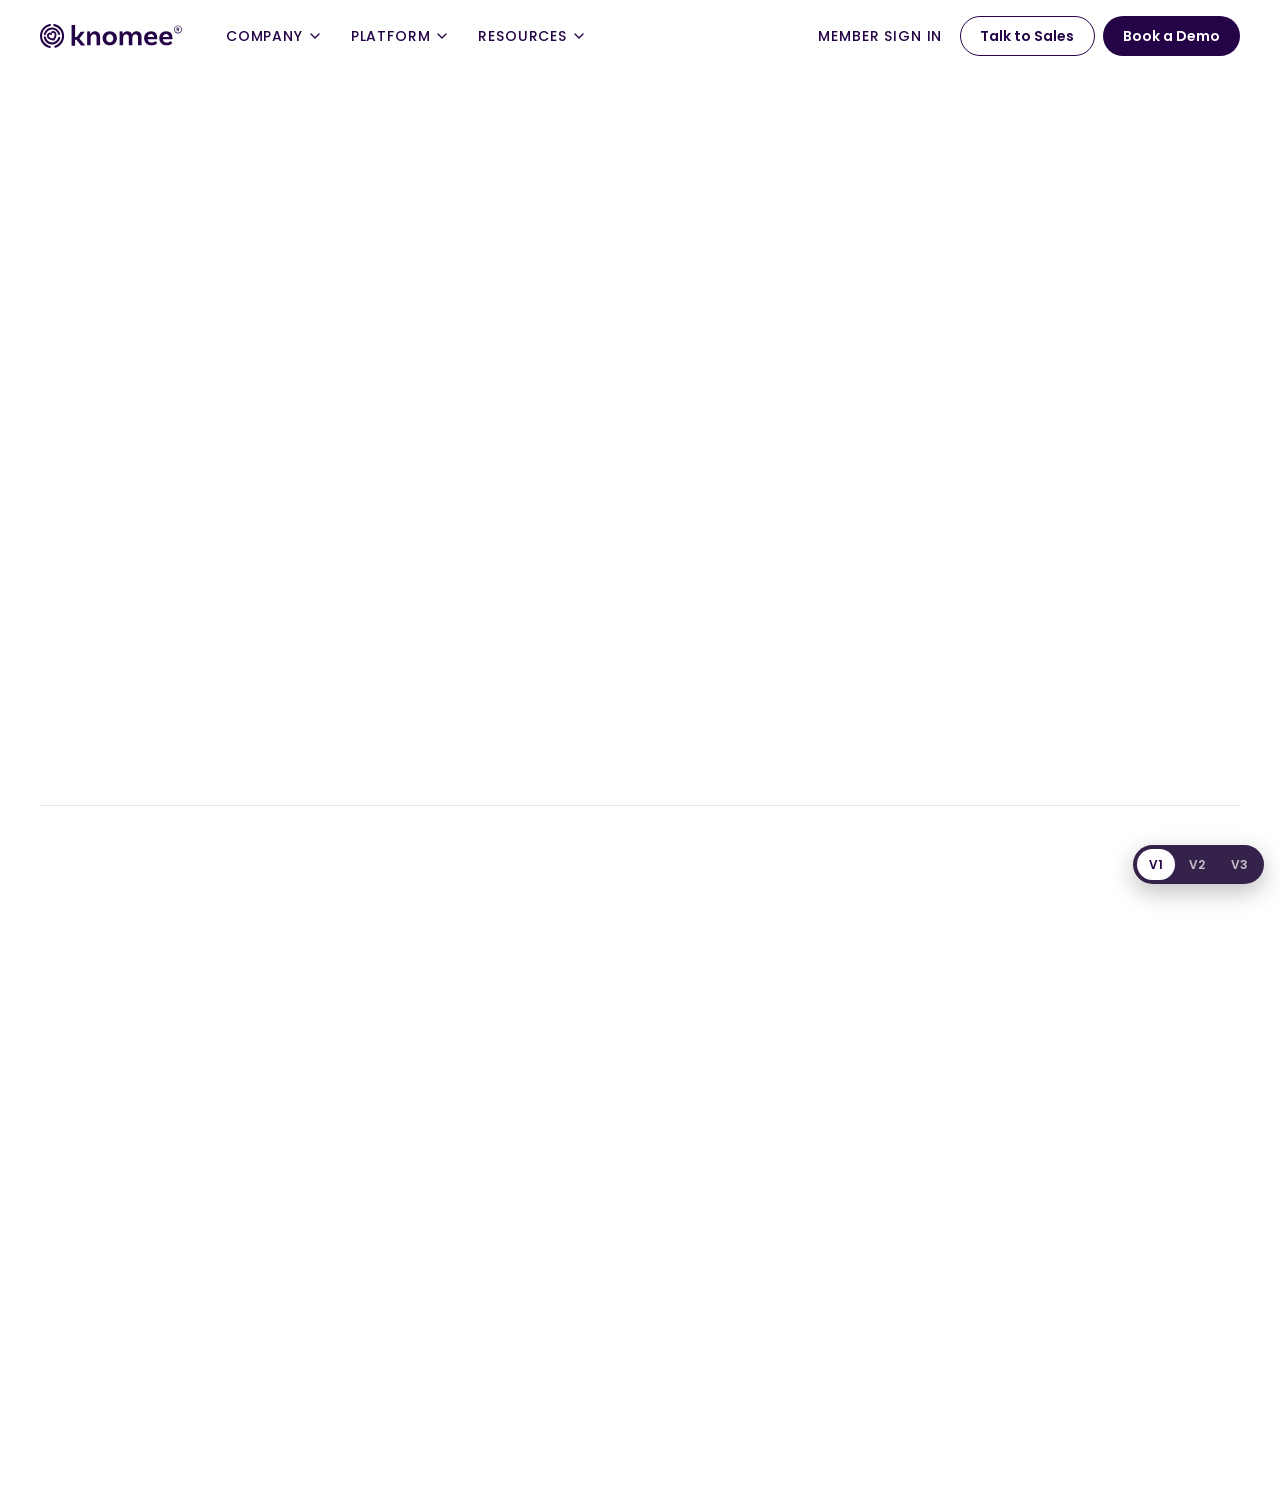
==== index.html @ 18f5febc "Three homepage directions built on the live knomee.com content V1 leads with the site's video and an" ====
<!doctype html>
<html lang="en">
<head>
  <meta charset="utf-8">
  <meta http-equiv="refresh" content="0; url=v1/">
  <title>Knomee</title>
  <link rel="canonical" href="v1/">
</head>
<body></body>
</html>
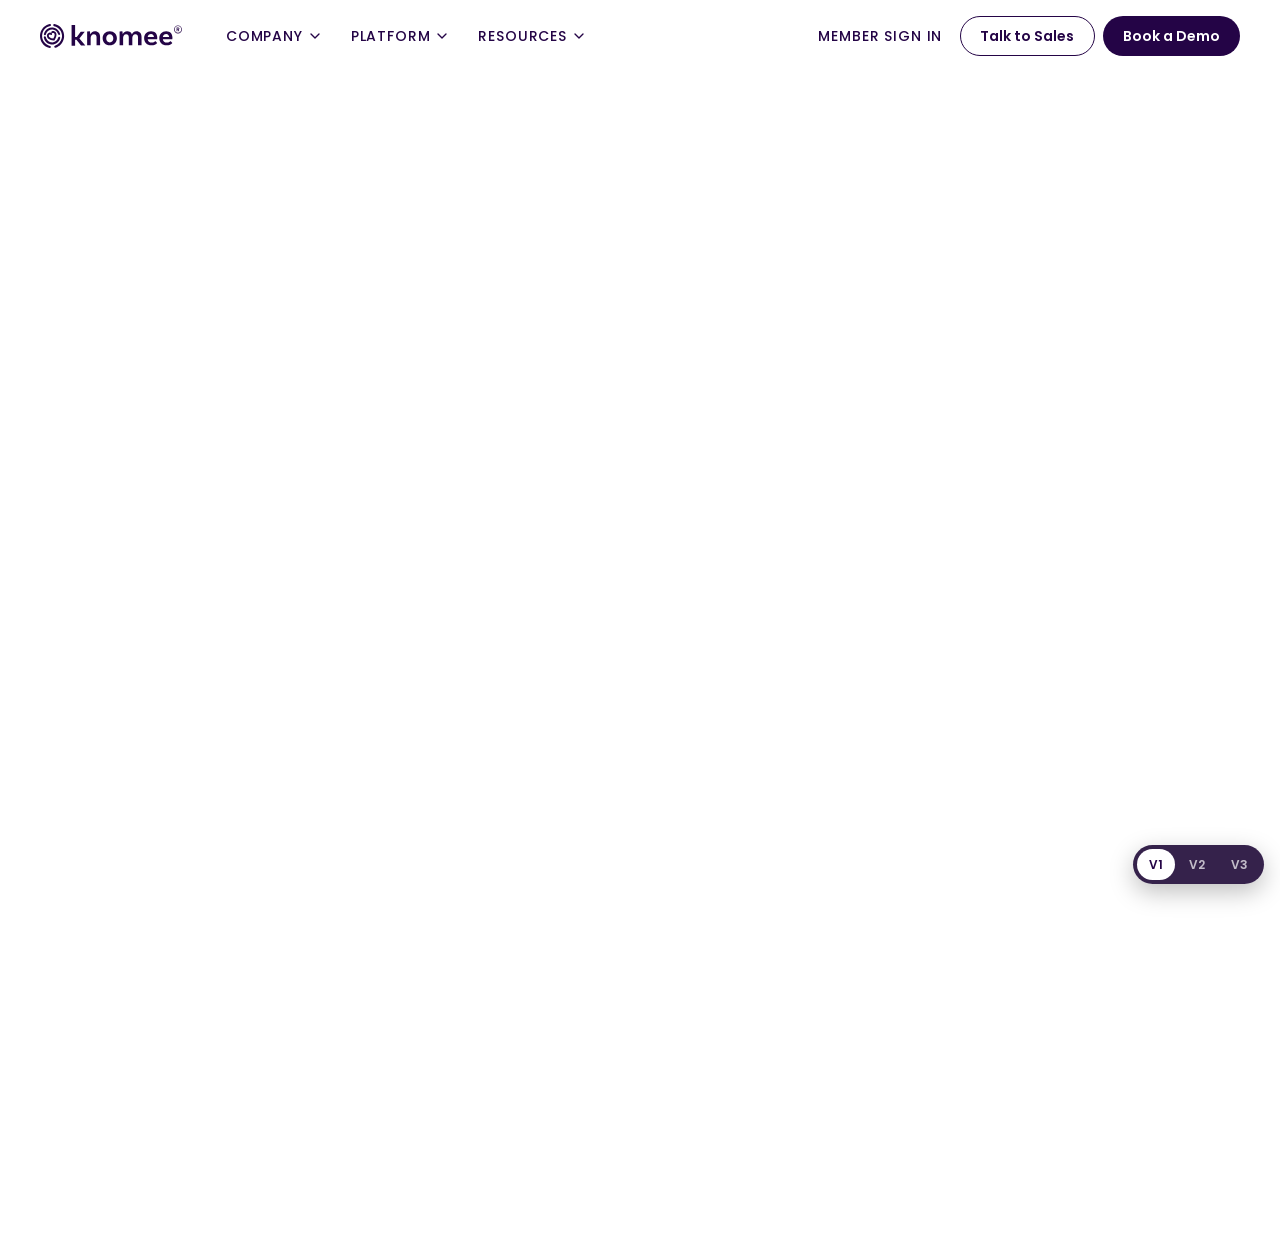
==== commit 06bd2f2c: "Every page wears the Knomee favicon The SVG, 32px PNG and Apple touch icon from the activation toolk" ====
--- a/index.html
+++ b/index.html
@@ -4,6 +4,9 @@
   <meta charset="utf-8">
   <meta http-equiv="refresh" content="0; url=v1/">
   <title>Knomee</title>
+  <link rel="icon" type="image/svg+xml" href="assets/favicon.svg">
+  <link rel="icon" type="image/png" sizes="32x32" href="assets/favicon-32.png">
+  <link rel="apple-touch-icon" href="assets/apple-touch-icon.png">
   <link rel="canonical" href="v1/">
 </head>
 <body></body>
